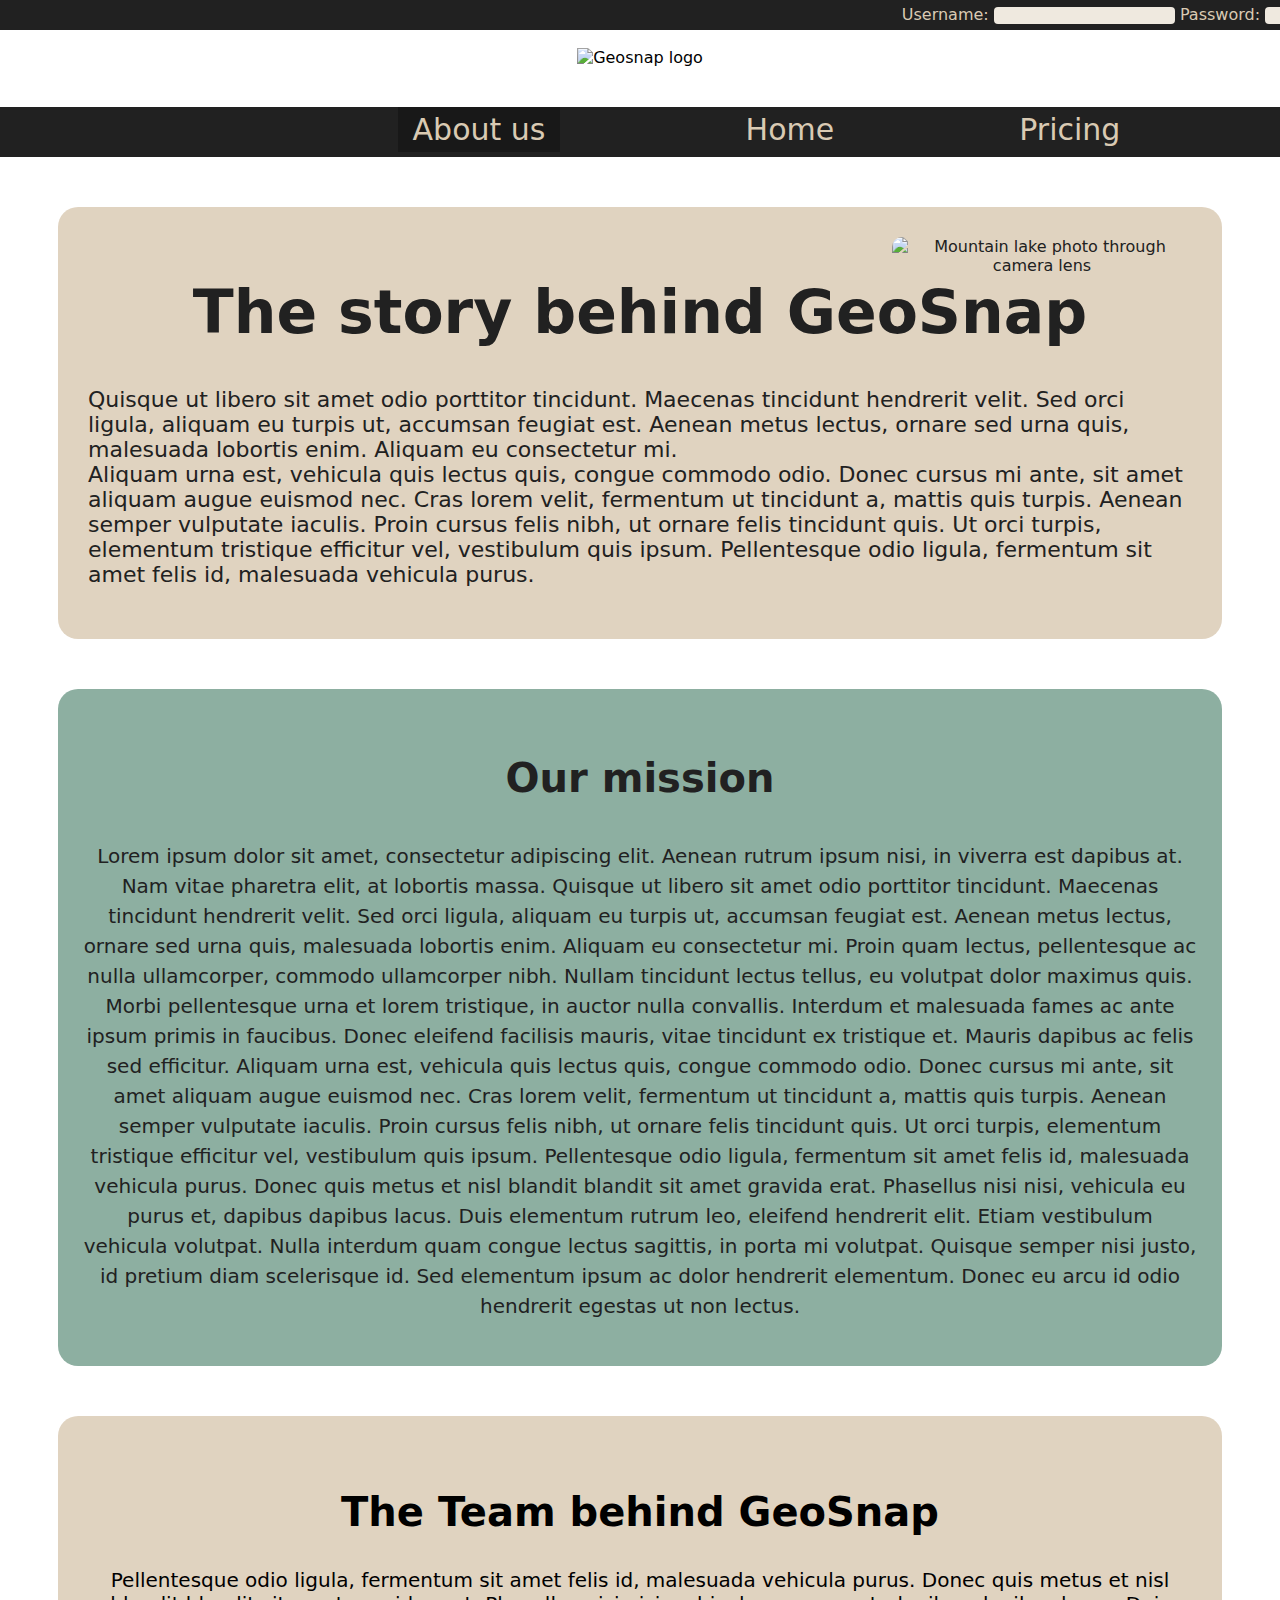
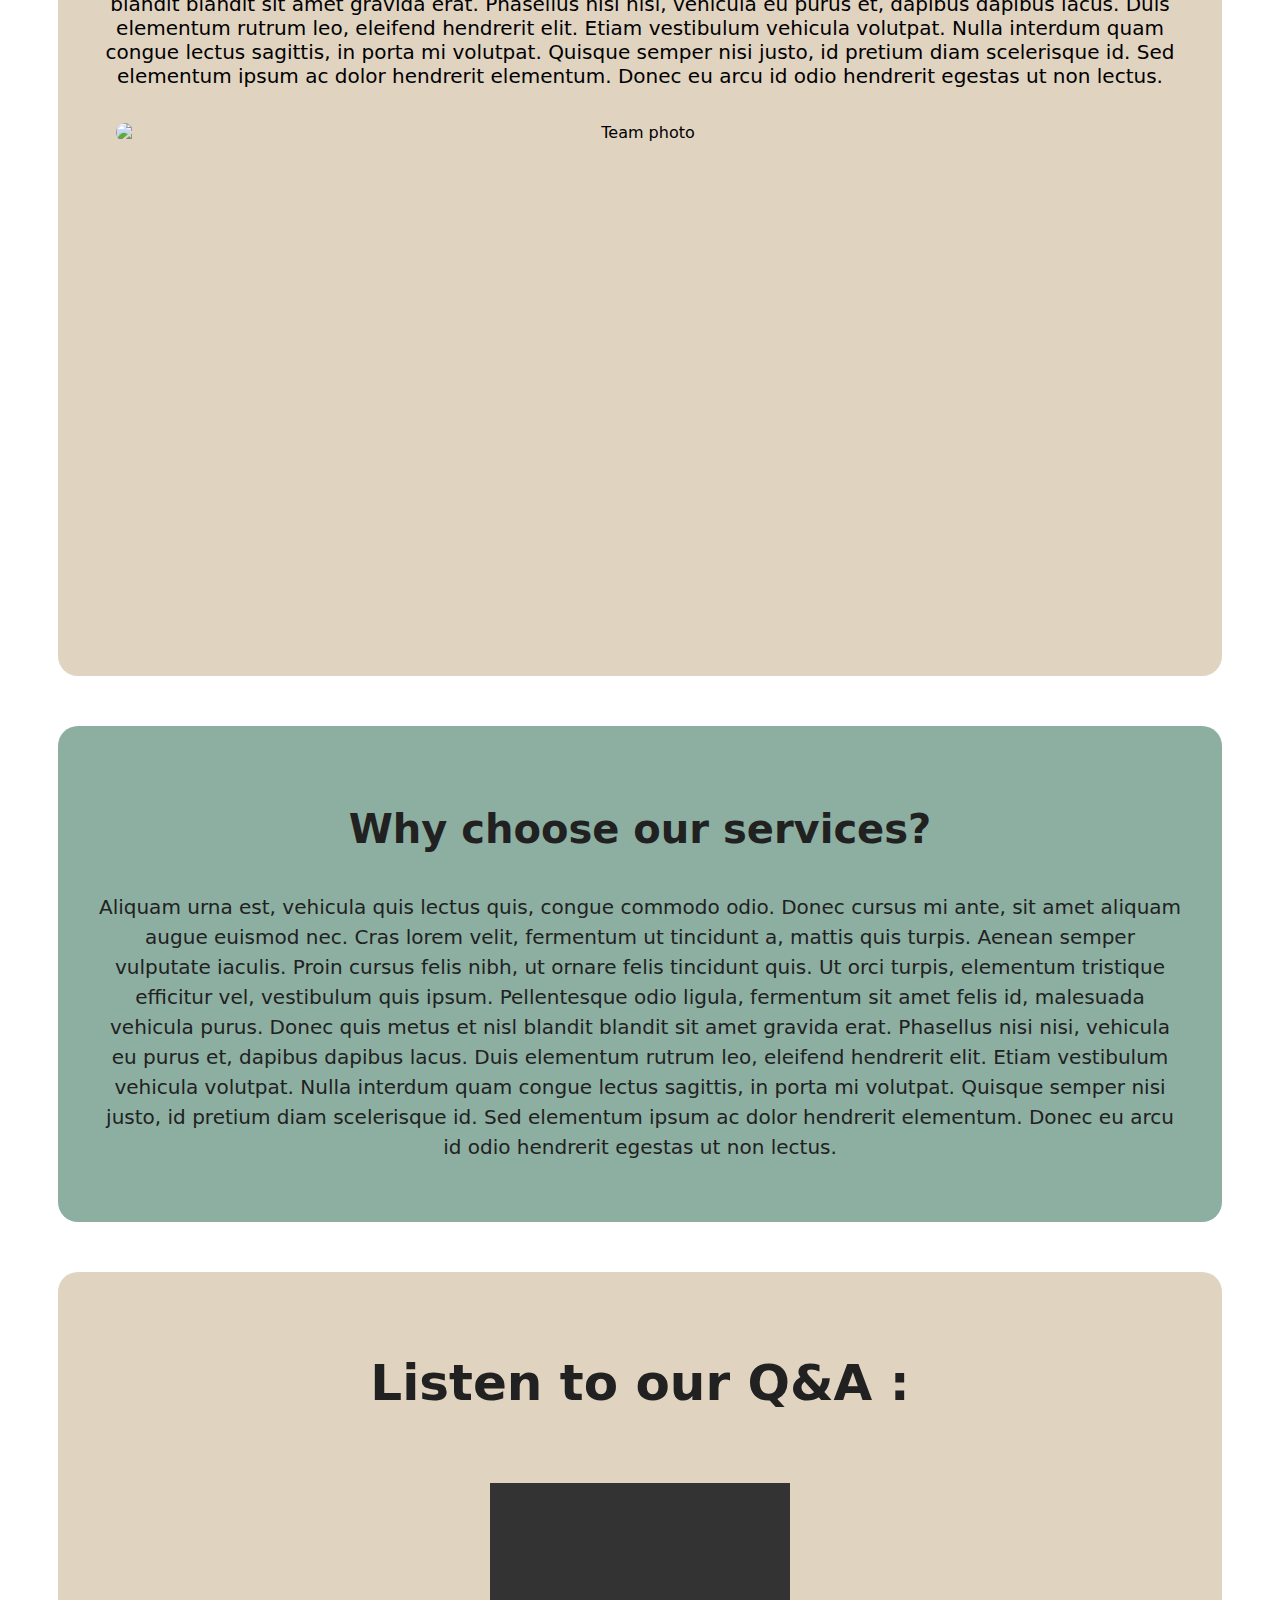
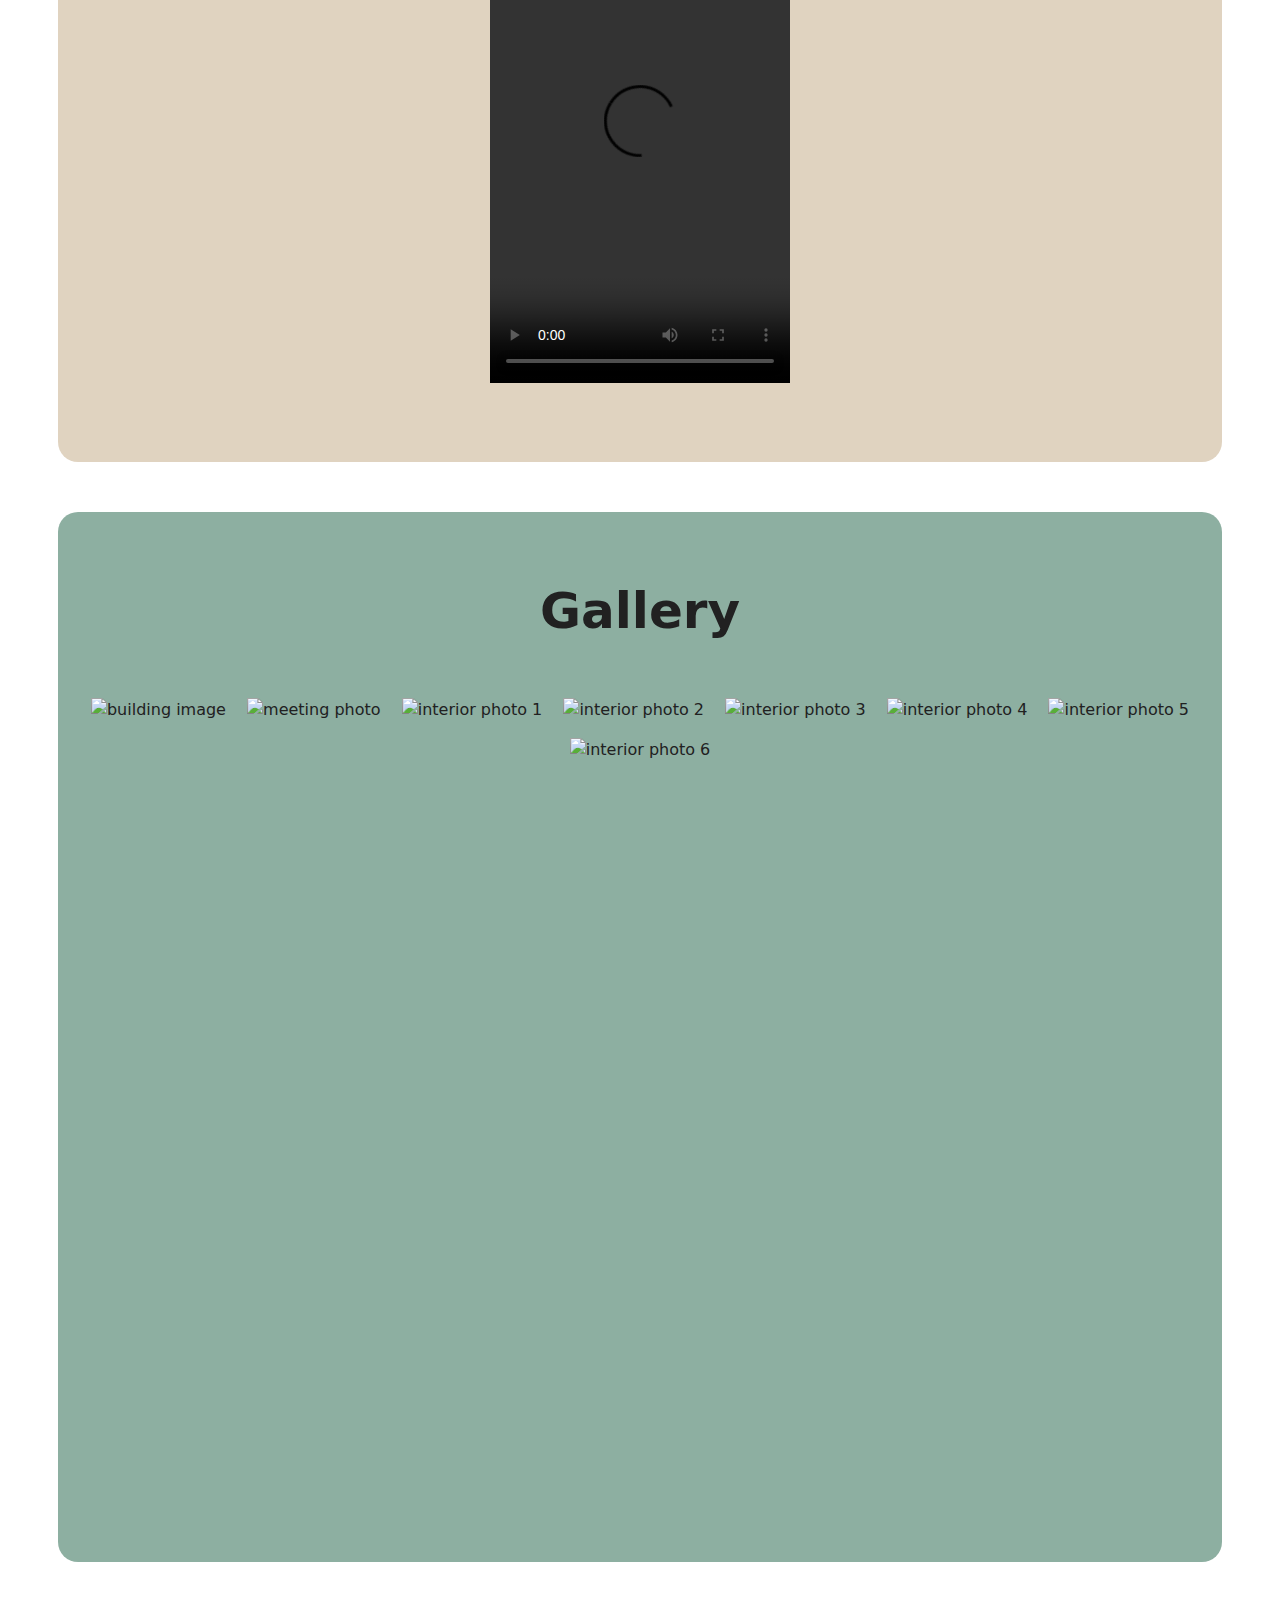
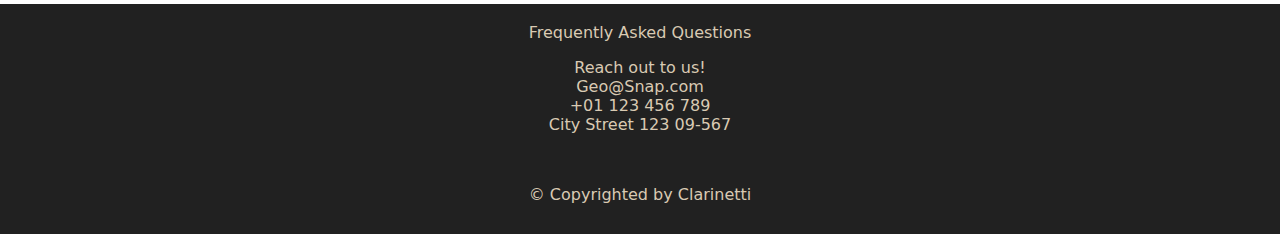
==== aboutus.html @ 58fd8ce0 "Add files for GeoSnap multi-page website project" ====
<!DOCTYPE html>
<html lang="en">

<head>
    <title>GeoSnap - Explore with us!</title>
    <link rel="stylesheet" href="aboutusstyle.css">
</head>

<body>
    <header>
        <nav class="userdata">
            <form class="logindata">
                <label for="username">Username: </label>
                <input type="text" id="username">
                <label for="password">Password: </label>
                <input type="password" id="password">
                <input type="submit" id="login">
            </form>
        </nav>
        <img class="logo" src="images/GeoSnap-black.png" alt="Geosnap logo">
        <nav class="menu">
            <a class="current" href="aboutus.html">About us</a>
            <a class="home" href="Index.html">Home</a>
            <a class="pricing" href="pricing.html">Pricing</a>
        </nav>
        <section class="history">
            <img src="images/history.jpg" alt="Mountain lake photo through camera lens" id="historyimg">
            <h1>The story behind GeoSnap</h1>
            <p>Quisque ut libero sit amet odio porttitor tincidunt.
                Maecenas tincidunt hendrerit velit. Sed orci ligula, aliquam eu turpis ut, accumsan feugiat est. Aenean
                metus lectus, ornare sed urna quis, malesuada lobortis enim. Aliquam eu consectetur mi.
                <br>
                Aliquam urna est, vehicula quis lectus quis, congue commodo odio. Donec cursus mi ante, sit amet aliquam
                augue euismod nec. Cras lorem velit, fermentum ut tincidunt a, mattis quis turpis. Aenean semper
                vulputate iaculis. Proin cursus felis nibh, ut ornare felis tincidunt quis. Ut orci turpis, elementum
                tristique efficitur vel, vestibulum quis ipsum. Pellentesque odio ligula, fermentum sit amet felis id,
                malesuada vehicula purus.
            </p>
        </section>
    </header>
    <main>
        <section class="mission">
            <h2>Our mission</h2>
            <p>Lorem ipsum dolor sit amet, consectetur adipiscing elit. Aenean rutrum ipsum nisi, in viverra est dapibus
                at. Nam vitae pharetra elit, at lobortis massa. Quisque ut libero sit amet odio porttitor tincidunt.
                Maecenas tincidunt hendrerit velit. Sed orci ligula, aliquam eu turpis ut, accumsan feugiat est. Aenean
                metus lectus, ornare sed urna quis, malesuada lobortis enim. Aliquam eu consectetur mi. Proin quam
                lectus, pellentesque ac nulla ullamcorper, commodo ullamcorper nibh. Nullam tincidunt lectus tellus, eu
                volutpat dolor maximus quis. Morbi pellentesque urna et lorem tristique, in auctor nulla convallis.
                Interdum et malesuada fames ac ante ipsum primis in faucibus. Donec eleifend facilisis mauris, vitae
                tincidunt ex tristique et. Mauris dapibus ac felis sed efficitur.

                Aliquam urna est, vehicula quis lectus quis, congue commodo odio. Donec cursus mi ante, sit amet aliquam
                augue euismod nec. Cras lorem velit, fermentum ut tincidunt a, mattis quis turpis. Aenean semper
                vulputate iaculis. Proin cursus felis nibh, ut ornare felis tincidunt quis. Ut orci turpis, elementum
                tristique efficitur vel, vestibulum quis ipsum. Pellentesque odio ligula, fermentum sit amet felis id,
                malesuada vehicula purus. Donec quis metus et nisl blandit blandit sit amet gravida erat. Phasellus nisi
                nisi, vehicula eu purus et, dapibus dapibus lacus. Duis elementum rutrum leo, eleifend hendrerit elit.
                Etiam vestibulum vehicula volutpat. Nulla interdum quam congue lectus sagittis, in porta mi volutpat.
                Quisque semper nisi justo, id pretium diam scelerisque id. Sed elementum ipsum ac dolor hendrerit
                elementum. Donec eu arcu id odio hendrerit egestas ut non lectus.</p>
        </section>
        <div class="team">
            <h2>The Team behind GeoSnap</h2>
            <p> Pellentesque odio ligula, fermentum sit amet felis id,
                malesuada vehicula purus. Donec quis metus et nisl blandit blandit sit amet gravida erat. Phasellus nisi
                nisi, vehicula eu purus et, dapibus dapibus lacus. Duis elementum rutrum leo, eleifend hendrerit elit.
                Etiam vestibulum vehicula volutpat. Nulla interdum quam congue lectus sagittis, in porta mi volutpat.
                Quisque semper nisi justo, id pretium diam scelerisque id. Sed elementum ipsum ac dolor hendrerit
                elementum. Donec eu arcu id odio hendrerit egestas ut non lectus.</p>
            <img src="images/team.jpg" alt="Team photo" id="teamimg">
        </div>
        <section class="services">
            <h2>Why choose our services?</h2>
            <p>Aliquam urna est, vehicula quis lectus quis, congue commodo odio. Donec cursus mi ante, sit amet aliquam
                augue euismod nec. Cras lorem velit, fermentum ut tincidunt a, mattis quis turpis. Aenean semper
                vulputate iaculis. Proin cursus felis nibh, ut ornare felis tincidunt quis. Ut orci turpis, elementum
                tristique efficitur vel, vestibulum quis ipsum. Pellentesque odio ligula, fermentum sit amet felis id,
                malesuada vehicula purus. Donec quis metus et nisl blandit blandit sit amet gravida erat. Phasellus nisi
                nisi, vehicula eu purus et, dapibus dapibus lacus. Duis elementum rutrum leo, eleifend hendrerit elit.
                Etiam vestibulum vehicula volutpat. Nulla interdum quam congue lectus sagittis, in porta mi volutpat.
                Quisque semper nisi justo, id pretium diam scelerisque id. Sed elementum ipsum ac dolor hendrerit
                elementum. Donec eu arcu id odio hendrerit egestas ut non lectus.</p>
        </section>
        <div class="video">
            <h2>Listen to our Q&A :</h2>
            <video controls>
                <source src="qna.mp4" type="video/mp4">
                Video format not supported
            </video>
        </div>
        <section class="gallery">
            <h2>Gallery</h2>
            <div class="images">
                <img src="images/building.jpg" alt="building image">
                <img src="images/meeting.jpg" alt="meeting photo">
                <img src="images/interior1.jpg" alt="interior photo 1">
                <img src="images/interior2.jpg" alt="interior photo 2">
                <img src="images/interior3.jpg" alt="interior photo 3">
                <img src="images/interior4.jpg" alt="interior photo 4">
                <img src="images/interior5.jpg" alt="interior photo 5">
                <img src="images/interior6.jpg" alt="interior photo 6">
            </div>
        </section>
    </main>
    <footer>
        <br>
        <a href="faq.html">Frequently Asked Questions</a>

        <p>Reach out to us!<br>
            Geo@Snap.com<br>
            +01 123 456 789<br>
            City Street 123 09-567
        </p>

        <br>
        <p>&#169; Copyrighted by Clarinetti</p>
    </footer>
</body>

</html>
---- aboutusstyle.css ----
body {
    text-align: center;
    background: url('images/backgroundimg1.jpg');
    background-size: cover;
    font-family: system-ui, -apple-system, BlinkMacSystemFont, 'Segoe UI', Roboto, Oxygen, Ubuntu, Cantarell, 'Open Sans', 'Helvetica Neue', sans-serif;
}

.userdata {
    background-color: #212121;
    color: #D9CAB3;
    position: absolute;
    top: 0;
    left: 0;
    width: 1508px;
    text-align: right;
    padding: 5px;
    display: inline;
}

.userdata form input {
    border: none;
    border-radius: 4px;
    background-color: #efe9df;
}

#login {
    cursor: pointer;
    color: #212121;
    background-color: #b29466;
    font-size: 16px;
}

#login:hover {
    background-color: #93764b;
}

.logo {
    margin: 40px;
    width: 400px;
}

.menu {
    background-color: #212121;
    margin-bottom: -50px;
    margin: 0px;
    width: 1508px;
    height: 40px;
    padding: 5px;
    transform: translate(-8px, 0px);
}

.menu a {
    font-size: 30px;
    margin-left: 90px;
    margin-right: 90px;
}

.menu a:hover {
    padding: 5px 15px 5px 15px;
}

.current {
    background-color: #181818;
    padding: 5px 15px 5px 15px;
}

.history {
    color: #212121;
    background-color: #d9cab3d3;
    border-radius: 20px;
    margin: 50px;
    padding: 30px 30px 30px 30px;
}

.history h1 {
    font-size: 60px;
}

#historyimg {
    float: right;
    width: 300px;
    border-radius: 10px;
}

.history p {
    white-space: wrap;
    font-size: 22px;
    text-align: left;
}

.mission {
    color: #212121;
    background-color: #6d9886c7;
    padding: 25px;
    line-height: 1.5;
    border-radius: 20px;
    margin: 50px;
}

.mission h2 {
    font-size: 40px;
}

.mission p {
    white-space: wrap;
    font-size: 20px;
}

.team {
    background-color: #d9cab3d3;
    border-radius: 20px;
    margin: 50px;
    height: 820px;
    padding-top: 40px;
}

.team h2 {
    font-size: 40px;
}

.team p {
    white-space: wrap;
    font-size: 20px;
    padding: 0px 40px 15px 40px;
}

#teamimg {
    display: block;
    margin-left: auto;
    margin-right: auto;
    width: 90%;
    border-radius: 20px;
}

.services {
    color: #212121;
    background-color: #6d9886c7;
    padding: 40px;
    line-height: 1.5;
    border-radius: 20px;
    margin: 50px;
}

.services h2 {
    font-size: 40px;
}

.services p {
    white-space: wrap;
    font-size: 20px;
}

video {
    height: 500px;
    padding-top: 30px;
}

.video {
    background-color: #d9cab3d3;
    border-radius: 20px;
    margin: 50px;
    height: 750px;
    padding-top: 40px;
}

.video h2 {
    font-size: 50px;
    color: #212121;
}

.gallery {
    color: #212121;
    background-color: #6d9886c7;
    padding: 20px;
    line-height: 1.5;
    border-radius: 20px;
    margin: 50px;
    height: 1010px;
}

.gallery h2 {
    font-size: 50px;
}

.images img {
    display: inline;
    padding: 8px;
    width: 380px;
    transition: transform 1s ease;
}

.images img:hover {
    transform: scale(1.5);
}

a {
    text-decoration: none;
    color: #D9CAB3;
    margin-left: 10px;
    margin-right: 10px;
}

a:hover {
    background-color: black;
    color: #b29466;
    width: fit-content;
}

footer {
    color: #D9CAB3;
    background-color: #212121;
    margin: -8px;
    height: 230px;
}
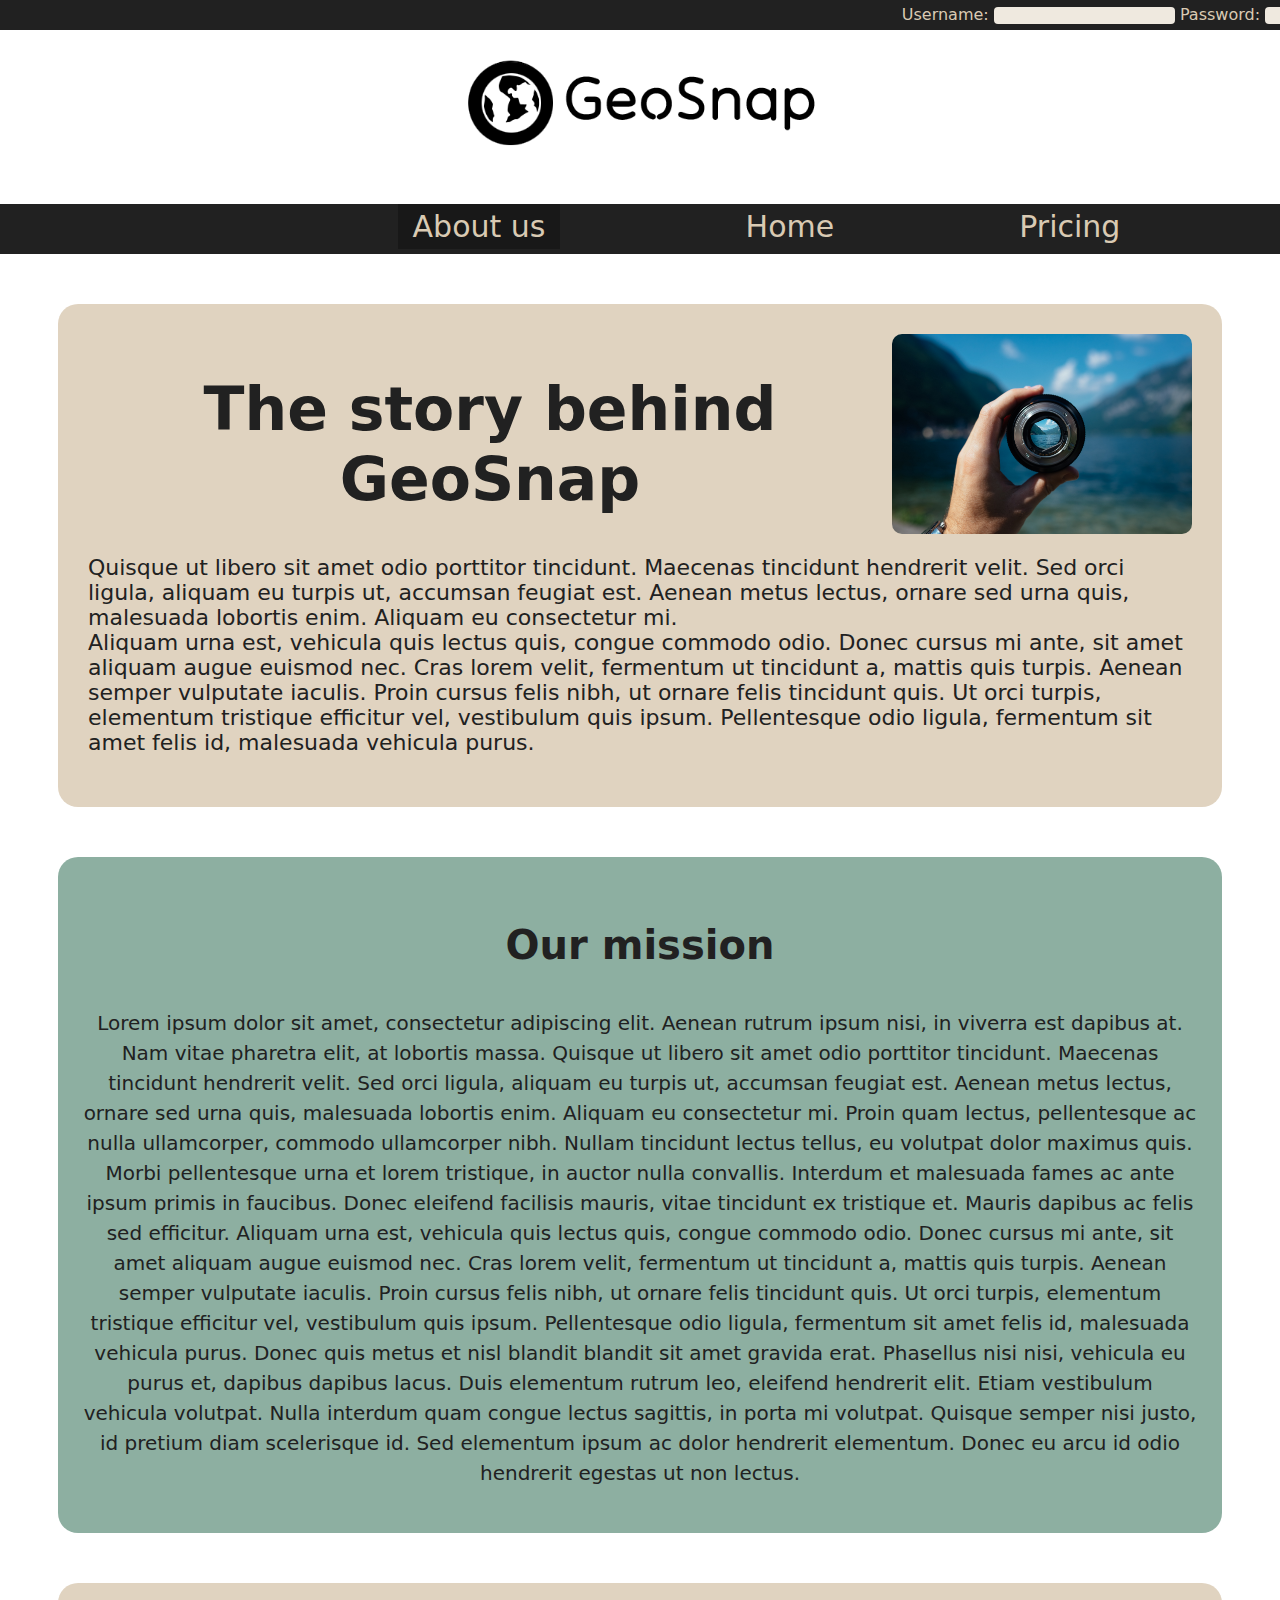
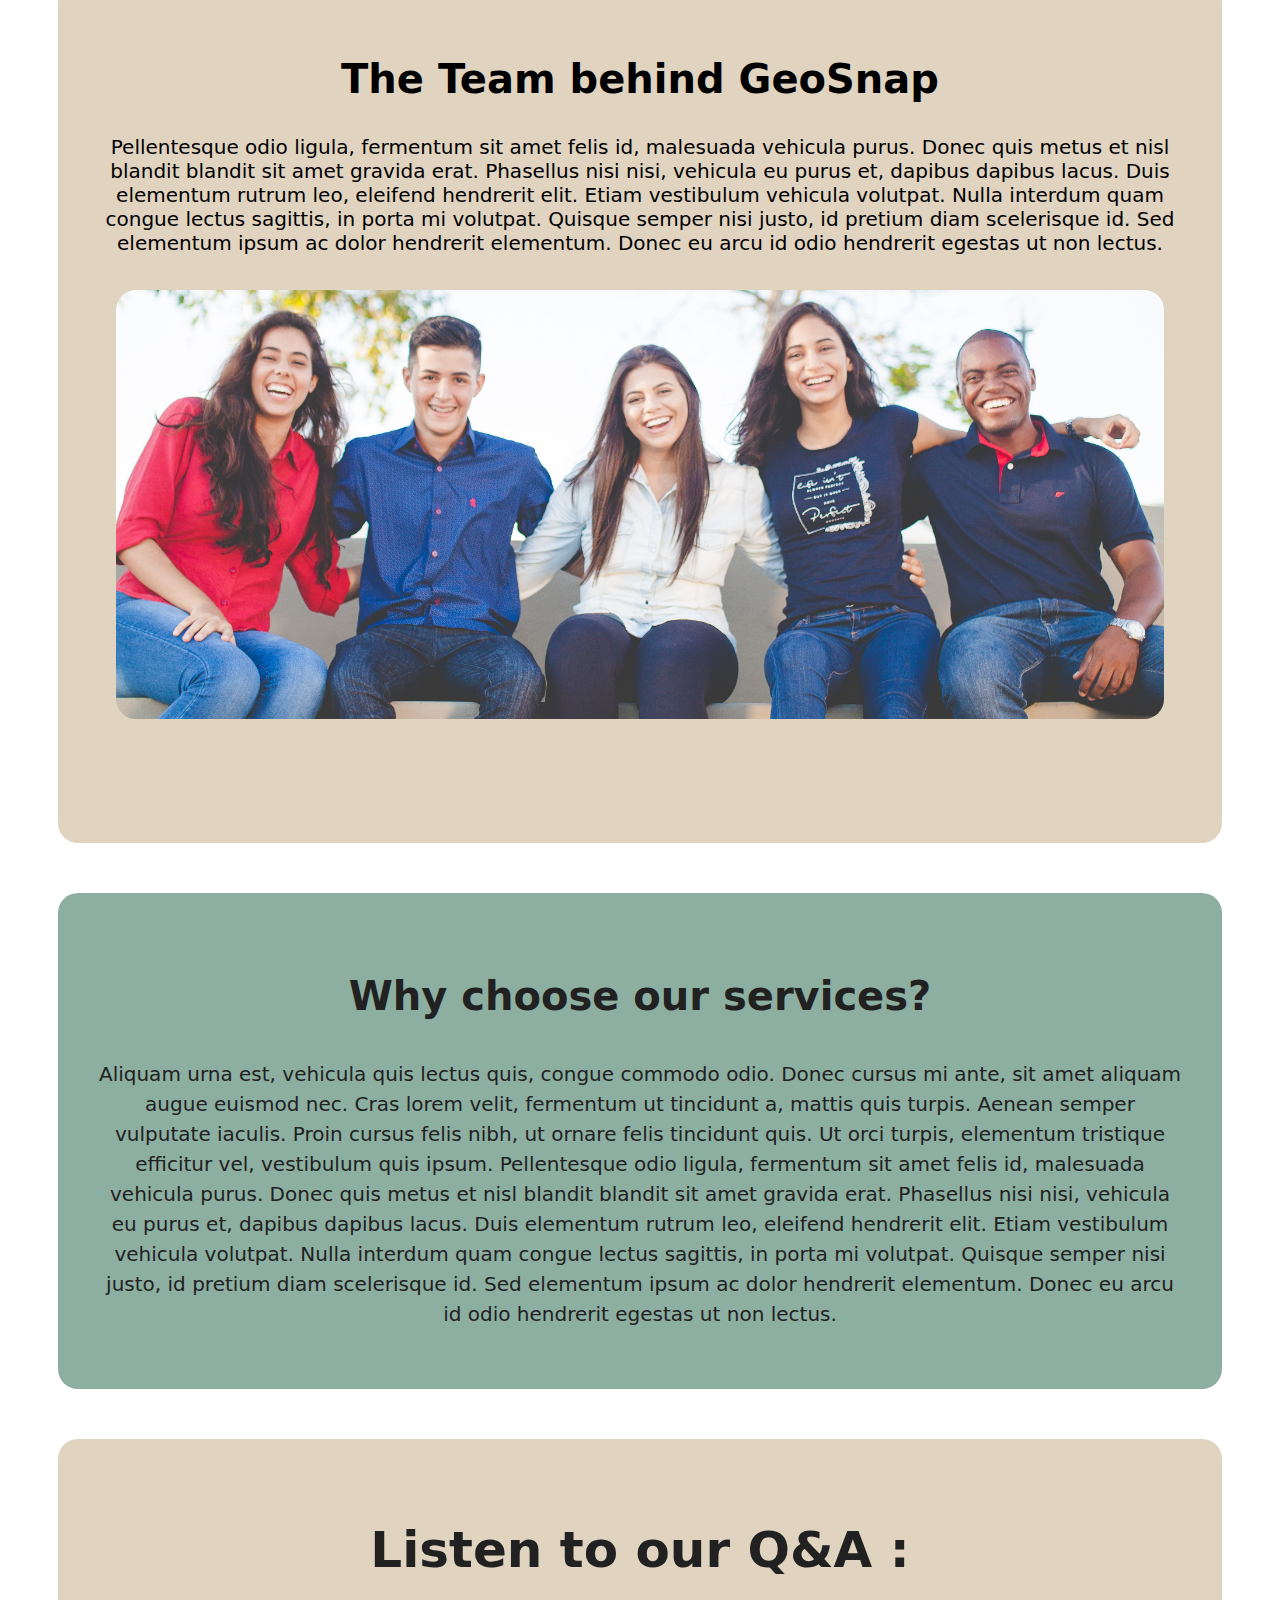
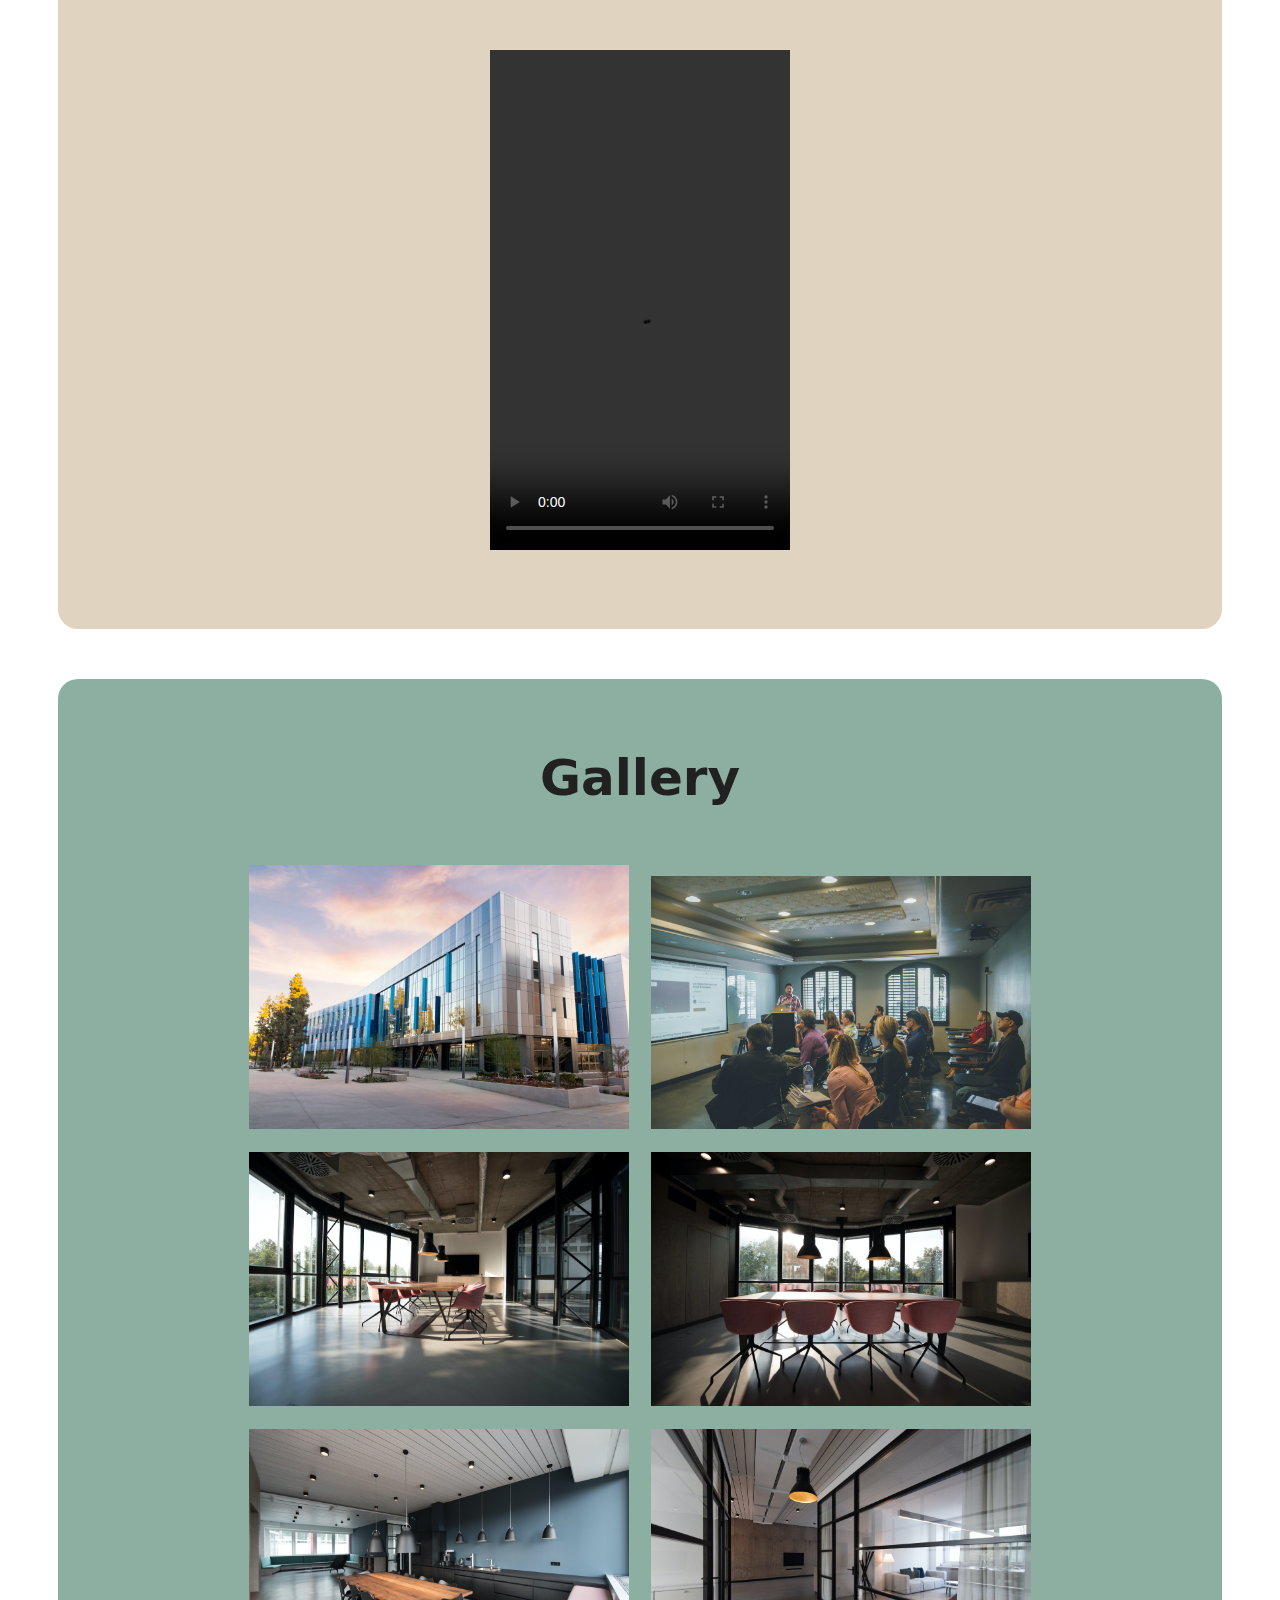
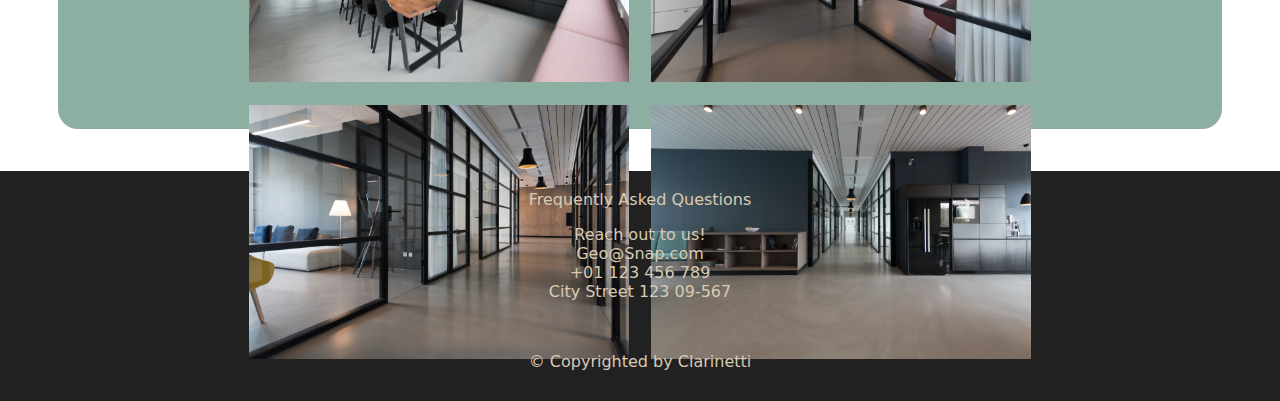
==== commit 76b43bec: "Update aboutus.html" ====
--- a/aboutus.html
+++ b/aboutus.html
@@ -20,7 +20,7 @@
         <img class="logo" src="images/GeoSnap-black.png" alt="Geosnap logo">
         <nav class="menu">
             <a class="current" href="aboutus.html">About us</a>
-            <a class="home" href="Index.html">Home</a>
+            <a class="home" href="index.html">Home</a>
             <a class="pricing" href="pricing.html">Pricing</a>
         </nav>
         <section class="history">
@@ -118,4 +118,4 @@
     </footer>
 </body>
 
-</html>+</html>
